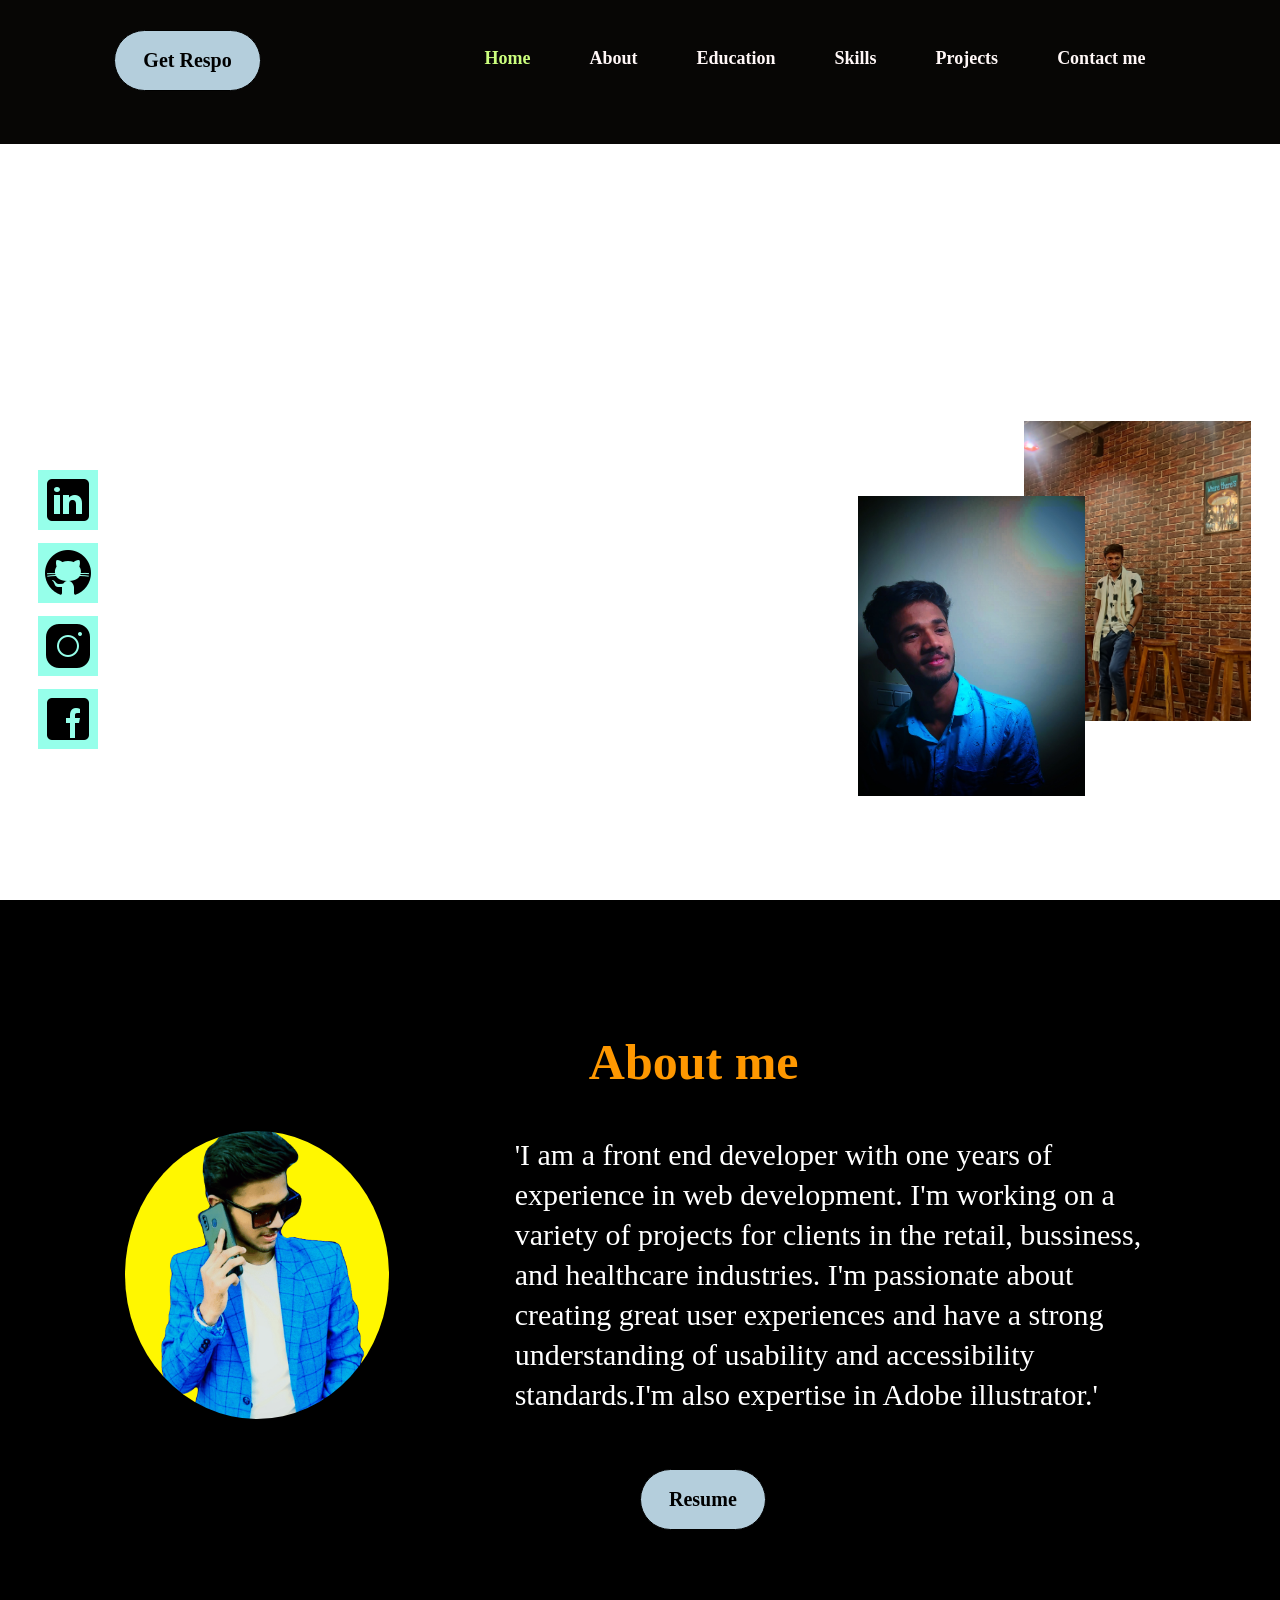
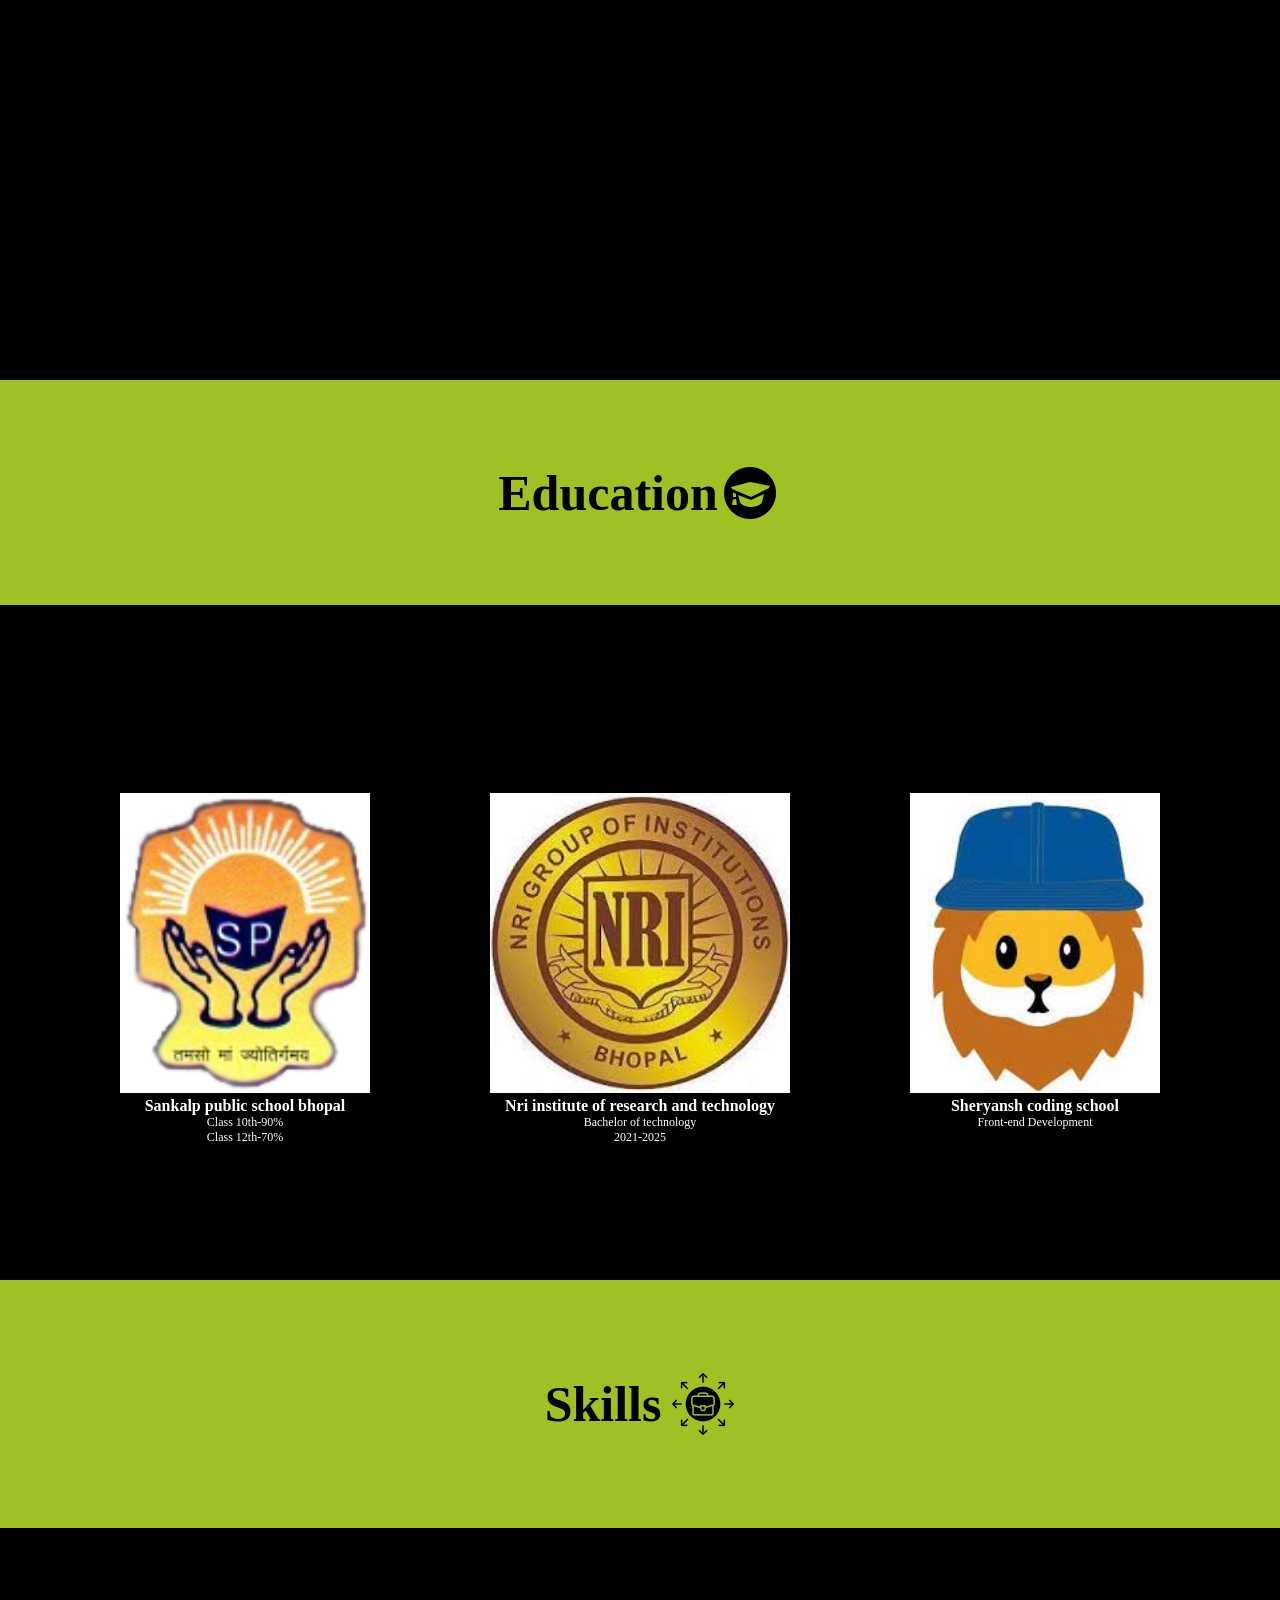
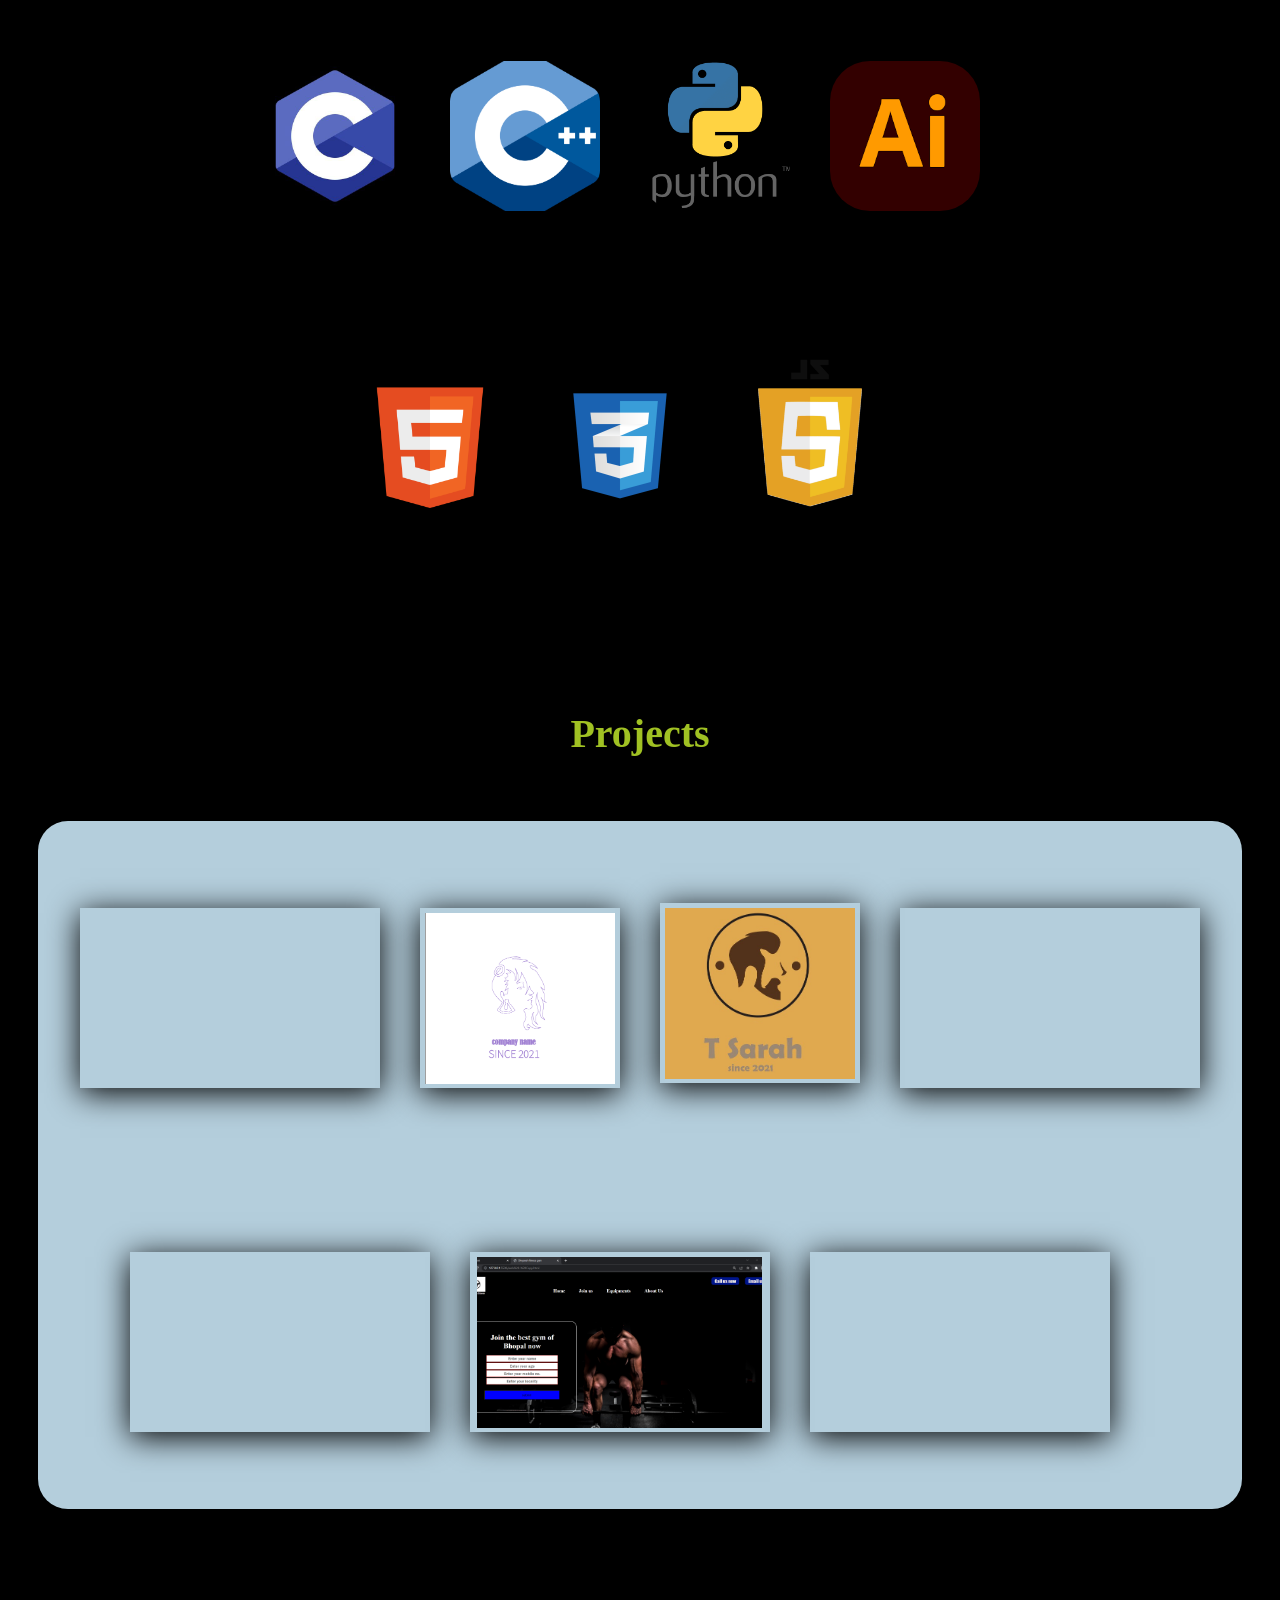
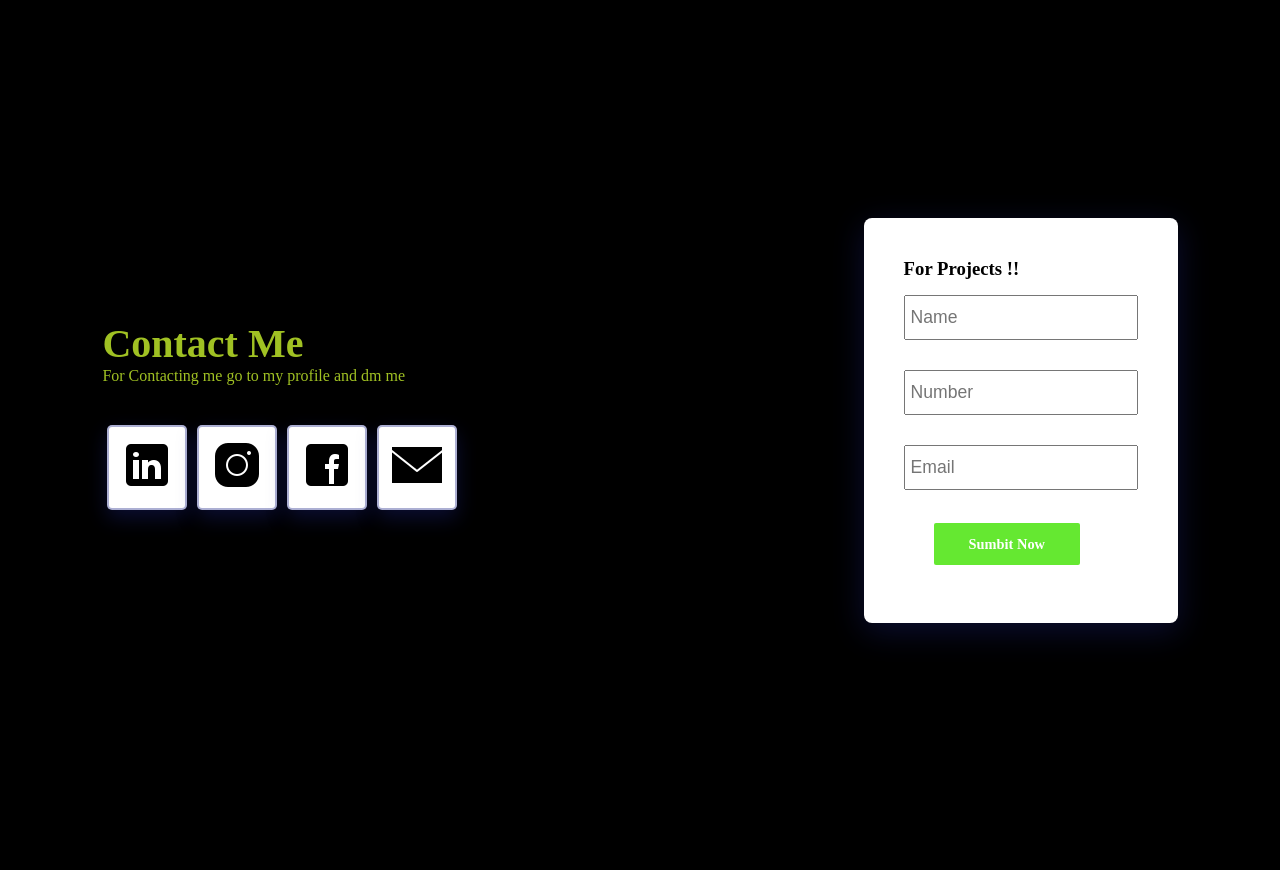
==== index.html @ 9c55d38c "added index.html" ====
<!DOCTYPE html>
<html lang="en">
<head>
    <meta charset="UTF-8">
    <meta http-equiv="X-UA-Compatible" content="IE=edge">
    <meta name="viewport" content="width=device-width, initial-scale=1.0">
    <title>Divyansh's portfolio</title>
    <link rel="stylesheet" href="style1.css">
</head>
<body>
    
      <div id="navigation">
           <button traget="_parent">Get Respo </button>
          <div class="navi">
            <a href="#" id="hed">Home</a>
            <a href="#page2">About</a>
            <a href="#page3">Education</a>
            <a href="#page4">Skills</a>
            <a href="#page5">Projects</a>
            <a href="#registration">Contact me</a>
          </div>
      </div>
      <div id="imgcon">
          <div id="img1"></div>
          <div id="img2"></div>
          <H3>Hello I'm</H3>
          <h1>Divyansh chouhan</h1>
          <h5>-Frontend Developer</h5>
          <div  class="links" id="social">
           <a href="https://www.linkedin.com/in/divyansh-chouhan-25a646249"target="_parent"><img src="icons8-linkedin-50.png" alt=""></a>
           <a href="https://github.com/divyansh2222"target="_parent"><img src="icons8-github-50.png" alt=""></a>
           <a href="https://www.instagram.com/patel___ka___chora/"target="_parent"><img src="icons8-instagram-50.png" alt=""></a>
           <a href="https://www.facebook.com/diyansh.chohan/"target="_parent"><img src="icons8-facebook-50.png" alt=""></a>
          </div>
        
      </div>
        <div id="page2"> 
            <div id="ss">
              <h1>About me</h1>
             <div id="con">
              <div id="imgg"></div>
             <p>'I am a front end developer with one years of experience in web development. I'm working on a variety of projects for clients in the retail, bussiness, and healthcare industries. I'm passionate about creating great user experiences and have a strong understanding of usability and accessibility standards.I'm also expertise in  Adobe illustrator.'
             </div>
             <button href="www.github.com"  traget="_parent">Resume</button>      
        </div>
        </div>
        <div id="page3">
          <div id="topic">
            <h2>Education</h2>
          <img src="icons8-education-64.png" alt="">
          </div>
          <div id="imag">
            <div class="same" id="pic1">
              <img src="SANKALP TEMPLATE.png" alt="">
              <h1>Sankalp public  school bhopal</h1>
              <p>Class 10th-90%</p>
              <p>Class 12th-70%</p>
            </div>
            <div class="same" id="pic2">
              <img src="download.jpg" alt="">
              <h1>Nri institute of research and technology</h1>
              <p>Bachelor of technology</p>
              <p>2021-2025</p>
            </div>
            <div class="same" id="pic3">
              <img src="download (1).jpg" alt="">
              <h1>Sheryansh coding school</h1>
              <p>Front-end Development</p>
            </div>
          </div>
        </div>
        <div id="page4">
          <div id="skill">
            <h2>Skills</h2>
          <img src="icons8-skills-64.png" alt="">
          </div>
          <div id="skills">
            <div id="skill1" class="related">
              <img src="715b59c8c7545d9dafb1a04111edde40.jpg" alt="">
            </div>
            <div id="skill1" class="related">
              <img src="ISO_C++_Logo.svg.png" alt="">
            </div>
            <div id="skill1" class="related">
              <img src="Python-Symbol.png" alt="">
            </div>
            <div id="skill1" class="related">
              <img src="download (2).png" alt="">
            </div>
            <div id="skill1" class="related">
              <img src="HTML5_logo_and_wordmark.svg.png" alt="">
            </div>
            <div id="skill1" class="related">
              <img src="css3-logo.png" alt="">
            </div>
            <div id="skill1" class="related">
              <img src="JavaScript-Logo-500x281.png" alt="">
            </div>
          </div>
        </div>

        <div id="page5">
          <h1>Projects</h1>
          <div id="video">
            <div id="video1" class="vdo">
              <video autoplay loop muted src="Yubo website - Google Chrome 2023-05-22 15-38-58.mp4" alt="">
            </div>
           
            <div id="video3" class="vdo">
              <img src="PROJECT 3 HAIR..png" alt="">
            </div>
            <div id=video4" class="vdo">
              <img src="PROJ3.jpg" alt="">
            </div>    
            <div id="video2" class="vdo">
              <video muted autoplay loop src="Apple's site - Google Chrome 2023-05-22 15-41-27.mp4" alt="">
            </div>
            <div id="video6" class="vdo">
              <video muted  loop autoplay src="EDUCATION WALA - Google Chrome 2023-05-22 13-29-42.mp4" alt="">
            </div>
            <div id="video5" class="vdo">
              <img src= "Divyansh fitness gym - Google Chrome 22-05-2023 13_26_19.png" alt="">
            </div>
            
            <div id="video7" class="vdo">
              <video autoplay loop muted src="Dribble-discover the World's - Google Chrome 2023-05-22 16-35-30.mp4" alt="">
            </div>
          </div>
        </div>
          <section id="registration">
            <div class="remainder">
                <h1>Contact Me</h1>
                <p>For Contacting me go to my profile and dm me</p>
                <div class="time">
                    <div class="day">
                      <a href="https://www.linkedin.com/in/divyansh-chouhan-25a646249" target="_blank"><img src="icons8-linkedin-50.png" alt=""></a>
                    </div>
                    <div class="day">
                      <a href="https://www.instagram.com/patel___ka___chora/"target="_blank"><img src="icons8-instagram-50.png" alt=""></a>
                    </div>
                    <div class="day">
                      <a href="https://www.facebook.com/diyansh.chohan/"target="_blank"><img src="icons8-facebook-50.png" alt=""></a>
                    </div>
                    <div class="day">
                       <a href="mailto:divyanshpatel2222@gmail.com" target="_blank"><img src="icons8-email-50.png" alt=""></a>
                    </div>
                </div>
            </div>
            <div class="form">
                <h3>For Projects !!</h3>
                <input type="text" placeholder="Name" id="">
                <input type="text" placeholder="Number" id="">
                <input type="email" placeholder="Email" id="">
                <div class="btn">
                    <a class="yellow" href="#"> Sumbit Now</a>
    
                </div>
            </div>
        </section>    
</body>
</html>
---- style1.css ----
*{
    margin: 0;
    padding: o;
    box-sizing: border-box;
}
html,body{
    height: 100%;
    width: 100%;
}
#main{
    position: relative;
}
#navigation{
    height: 16%;
    width: 100%;
    background-color:rgb(7 6 5);
    background-position: center;
    background-size: cover;
    padding: 20px;
    display: flex;
    align-items: flex-start;
    justify-content: space-around;
    position: sticky;
    top: 0px;
    z-index: 10000;

}
 #navigation button{
    margin-top: 10px;
    padding: 18px 28px;
    border: 1px solid black;
    border-radius: 50px;
    font-size: 20px;
    font-family: gilroy;
    font-weight: 700; 
    background-color: #b4cedc;
    color:black ;

}
#navigation button:hover{
    color:  #000;
    background-color: rgb(255, 247, 0);
}

.navi{
    margin-top: 28px;
}
#navigation a{
    
    padding: 16px 20px;
    border-radius: 50px;
    /* background-color:#b4bbb9db; */
    color: rgb(255, 247, 247);
    font-weight: 700;
    font-size: 18px;
    margin-left: 15px;
    text-decoration: none;
    font-family: gilroy;
}
#navigation #hed{
    color: #ccff7e;
}
#navigation #hed:hover{
    color: #000000;
    background-color:  rgb(255, 247, 0);
}

#navigation a:hover{
    background-color:  rgb(255, 247, 0);
    color: black;
}
#imgcon{
    height: 84%;
    width: 100%;
    background-image: url(https://images.unsplash.com/photo-1510936111840-65e151ad71bb?ixlib=rb-4.0.3&ixid=MnwxMjA3fDB8MHxwaG90by1wYWdlfHx8fGVufDB8fHx8&auto=format&fit=crop&w=1190&q=80);
    background-position: center;
    background-size: cover;
    position: relative;
}
#imgcon #img1{
    height: 300px;
    width: 227px;
    margin-top: 50px;
    background-image: url(IMG-20220302-WA0163-01.jpeg);
    background-position: center;
    background-size: cover;
    position: absolute;
    top: 40%;
    left: 67%;
    z-index: 100;
    transition: all ease 0.9s;
}
#imgcon #img1:hover{
   scale: 1.2;
    background-image: url(IMG-20220302-WA0163-01.jpeg);
    background-position: center;
    background-size: cover;
    border-radius: 30px;
    z-index: 100;
}

#imgcon #img2{
    height: 300px;
    width: 227px;
    margin-top: 50px;
    background-image: url(IMG_20211219_200038.jpg);
    background-position: center;
    background-size: cover;
    position: absolute;
    top: 30%;
    left: 80%;
    z-index: 90;
    transition: all ease 0.9s;

}
#imgcon #img2:hover{
    scale: 1.2;
    background-image: url(IMG_20211219_200038.jpg);
    background-position: center;
    background-size: cover;
    border-radius: 30px;
    z-index: 110;
}
#imgcon h1{
    position: absolute;
    top: 66%;
    left: 21%;
    color: #fff;
    font-family: gilroy;
    font-weight: 700;
    font-size: 50px;
}
#imgcon h3{
    position: absolute;
    top: 61%;
    left: 21%;
    color: #fff;
    font-family: gilroy;
    font-weight: 400;
    font-size: 27px;
}
#imgcon h5{
    position: absolute;
    top:  77%;
    left: 21%;
    font-style: italic;
    color: #fff;
    font-family: gilroy;
    font-weight: 300;
    font-size: 23px;
}
#social{
     display: flex;
     align-items: center;
     justify-content: center;
     flex-direction: column;
}
.links{
    position: absolute;
    bottom: 20%;
    left: 3%;
}
.links a{
    height: 60px;
    width: 60px;
    background-color: #65ffe1ad;
    margin-top: 13px;
    display: flex;
    align-items: center;
    justify-content: center;
}
#social a:hover img{
    height: 60px;
    width: 60px;
    transition: all ease 0.3s;
    background-color: #ffffff;
}
/* ABOUT ME */
#page2{
    height:   120%;
    width: 100%;
    background-color: black;
    position: relative;
}

#ss{
    margin-top: 25px;
    height: 90%;
    width: 100%;
    /* background-color: azure; */
    position: absolute;
    top: 10%;

    
}
#ss h1{
    
   
    font-size: 50px;
    color: #FF9800;
    font-weight: 800;
    font-family: gilroy;
    margin-left: 46%;
    
    
}
#con{
    display: flex;
    align-items: center;
    flex-wrap: wrap;
    justify-content: space-evenly;
    margin-top: 40px;
}
#con p{
    width: 50%;
    color: #fff;
    font-size: 30px;
    font-family: Courgette;
    line-height: 40px;

}
 #imgg{
    height: 288px;
    width: 264px;
    border-radius: 50%;
    background-color: rgb(255, 247, 0);
    background-image: url(Snapchat-29924176-01.png);
    background-position: center;
    background-size: cover;
    overflow-y: visible;
    
}
#imgg img{
    height: 100%;
    width: 100%;
    object-fit: cover;
}
#page2 button{
   margin-top: 50px;
   margin-left: 50%;
    padding: 18px 28px;
    border: 1px solid black;
    border-radius: 50px;
    font-size: 20px;
    font-family: gilroy;
    font-weight: 700; 
    background-color: #b4cedc;
    color:black ;

}
#page2 button:hover{
    color:  #000;
    background-color: rgb(255, 247, 0);
}

/* EDUCATION */
#page3{
    height: 100%;
    width: 100%;
    background-color: #000;
}
#page3 h2{
    
    font-size: 50px;
    color: #000;
    font-weight: 800;
    font-family: gilroy;
}
#page3 #topic{
    height: 25%;
    width: 100%;
    background-color: #a0c123;
    display: flex;
    align-items: center;
    justify-content: center;
}
#imag{
    height: 75%;
    width: 100%;
    /* background-color: #fff; */
    display: flex;
    align-items: center;
    justify-content: space-evenly;

}
.same h1{
    font-size: 16px;
    font-family: gilroy;
    color: #fff;
    text-align: center;

}
.same p{
    font-size: 12px;
    font-family: gilroy;
    color:#fff;
    text-align: center;

}
#pic1{
    height: 300px;
    width: 250px;
    background-color: #fff;
   
}
#pic1 img{
    height: 100%;
    width: 100%;
    object-fit: cover;
   
}
#pic2{
    height: 300px;
    width: 300px;
    
}
#pic2 img{
    height: 100%;
    width: 100%;
    object-fit: cover;
}
#pic3{
    height: 300px;
    width: 250px;
   
}
#pic3 img{
    height: 100%;
    width: 100%;
    object-fit: cover;
}
   /* SKILLS */
#page4{
    height: 110%;
    width: 100%;
    background-color: #000;
    position: relative;
    
}
#page4 h2{
    margin-right: 10px;
    font-size: 50px;
    color: #000;
    font-weight: 800;
    font-family: gilroy;
    
}
#page4 #skill{
    height: 25%;
    width: 100%;
    background-color: #a0c123;
    display: flex;
    align-items: center;
    justify-content: center;
} 
#skills{
    height: 60%;
    width: 60%;
    position: absolute;
    top: 30%;
    left: 20%;
    right: 20%;
  
    display: flex;
    flex-wrap: wrap;
  align-items: center;    
  justify-content: center;
  
}
.related{
    height: 150px;
    width: 150px;
    /* background-color: #a0c123; */
    border-radius: 40px;
    
    
}
.related img{
    height: 100%;
    width: 100%;
    object-fit: cover;
    border-radius: 40px;
}
#skill1{
    margin-top: 20px;
    margin-right: 40px;
}

 /* PROJECTS */
#page5{
    height: 100%;
    width: 100%;
    background-color: #000;
    padding-top: 30px;
    position: relative;
    padding-top: 40px;
}
#page5 h1{
    font-size: 40px;
    font-weight: 700;
    font-family: gilroy;
    color: #a0c123;
    text-align: center;

}

#video{
    height: 80%;
    width: 94%;
  margin-left: 3%;
  margin-top: 5%;
    display: flex;
    flex-wrap: wrap;
  align-items: center;   
  background-color: #b4cedc; 
  justify-content: center;
  border-radius: 30px;
  
}
.vdo{
    height:180px;
    width: 200px;
    box-shadow: 0 5px 30px 0 black;
    display: flex;
   align-items: center;
   justify-content: center;

}
.vdo video{
    height: 95%;
    width: 95%;
    object-fit: cover;
  display: flex;
   align-items: center;
   justify-content: center;
}
.vdo img{
    height: 95%;
    width: 95%;
    object-fit: cover;
    display: flex;
   align-items: center;
   justify-content: center;
    
}
#video7{
    height:180px;
    width: 300px;
    margin-top: 10px;
    margin-right: 40px;
}
#video6{
    height:180px;
    width: 300px;
    margin-top: 10px;
    margin-right: 40px;
    
}
#video5{
    height:180px;
    width: 300px;
    margin-top: 10px;
    margin-right: 40px;
   
    
}
#video4{
    height: 200px;
    width: 200px;
    margin-top: 10px;
    margin-right: 40px;
    
}

#video3{
    height:180px;
    width: 200px;
    margin-top: 10px;
    margin-right: 40px;
    
}
#video2{
    height:180px;
    width: 300px;
    margin-top: 10px;
    margin-left: 40px;
    
}
#video1{
    height:180px;
    width: 300px;
    margin-top: 10px;
    margin-right: 40px;
}
 /* CONTACT ME */
#registration{
   background-color: #000;
    width: 100%;
    height: 100vh;
    background-size: cover;
    background-position: center;
    display: flex;
    justify-content: space-between;
    align-items: center;  
     padding: 6vw 8vw 6vw 8vw;  
}
#registration .remainder{
    color:  #a0c123;
    font-family: gilroy;

}
#registration .remainder h1{
    color: #fff;
    font-size: 40px;
    color: #a0c123;

}
    
#registration .remainder .time{
    margin-top: 40px;
    display: flex;
}
#registration .remainder .time .day{
    text-align: center;
    padding: 13px 13px;
    background-color: #fff;
    backdrop-filter: blur(4px);
    box-shadow: 0 8px 20px 0 rgba(31,38, 135, 0.37) ;
    border-radius: 5px;
    margin: 0 5px 10px 5px;
    border: 2px solid rgba(31,38, 135, 0.37);
    font-size: 1.1rem;
    font-weight: 400;
}
.day:hover{

    background-color: #ffffff;
}
#registration .form{

    border-radius: 8px;
    background-color: #fff;
    box-shadow: 0 8px 32px 0 rgba(31,38, 135, 0.37) ;
    display: flex;
    padding: 40px;
    flex-direction: column;

}
#registration .form input{
    margin: 15px 0px;
    padding: 10px 5px;
    font-size: 1.1rem;
    font-weight: 100;
}
#registration .btn{

    margin: 10px;
    padding: 20px;
}

#registration a.yellow{
    text-decoration: none;
    font-size: 0.9rem;
    padding: 13px 35px;
    background-color: aliceblue;
    font-weight: 600;
    border-radius: 2px;
    color: #fff;
    background-color: rgba(91, 231, 35, 0.932);
    transition: 0.3s ease;
}
#registration a.yellow:hover{
    color: #fff;
    background-color: rgb(46, 46, 148);
}
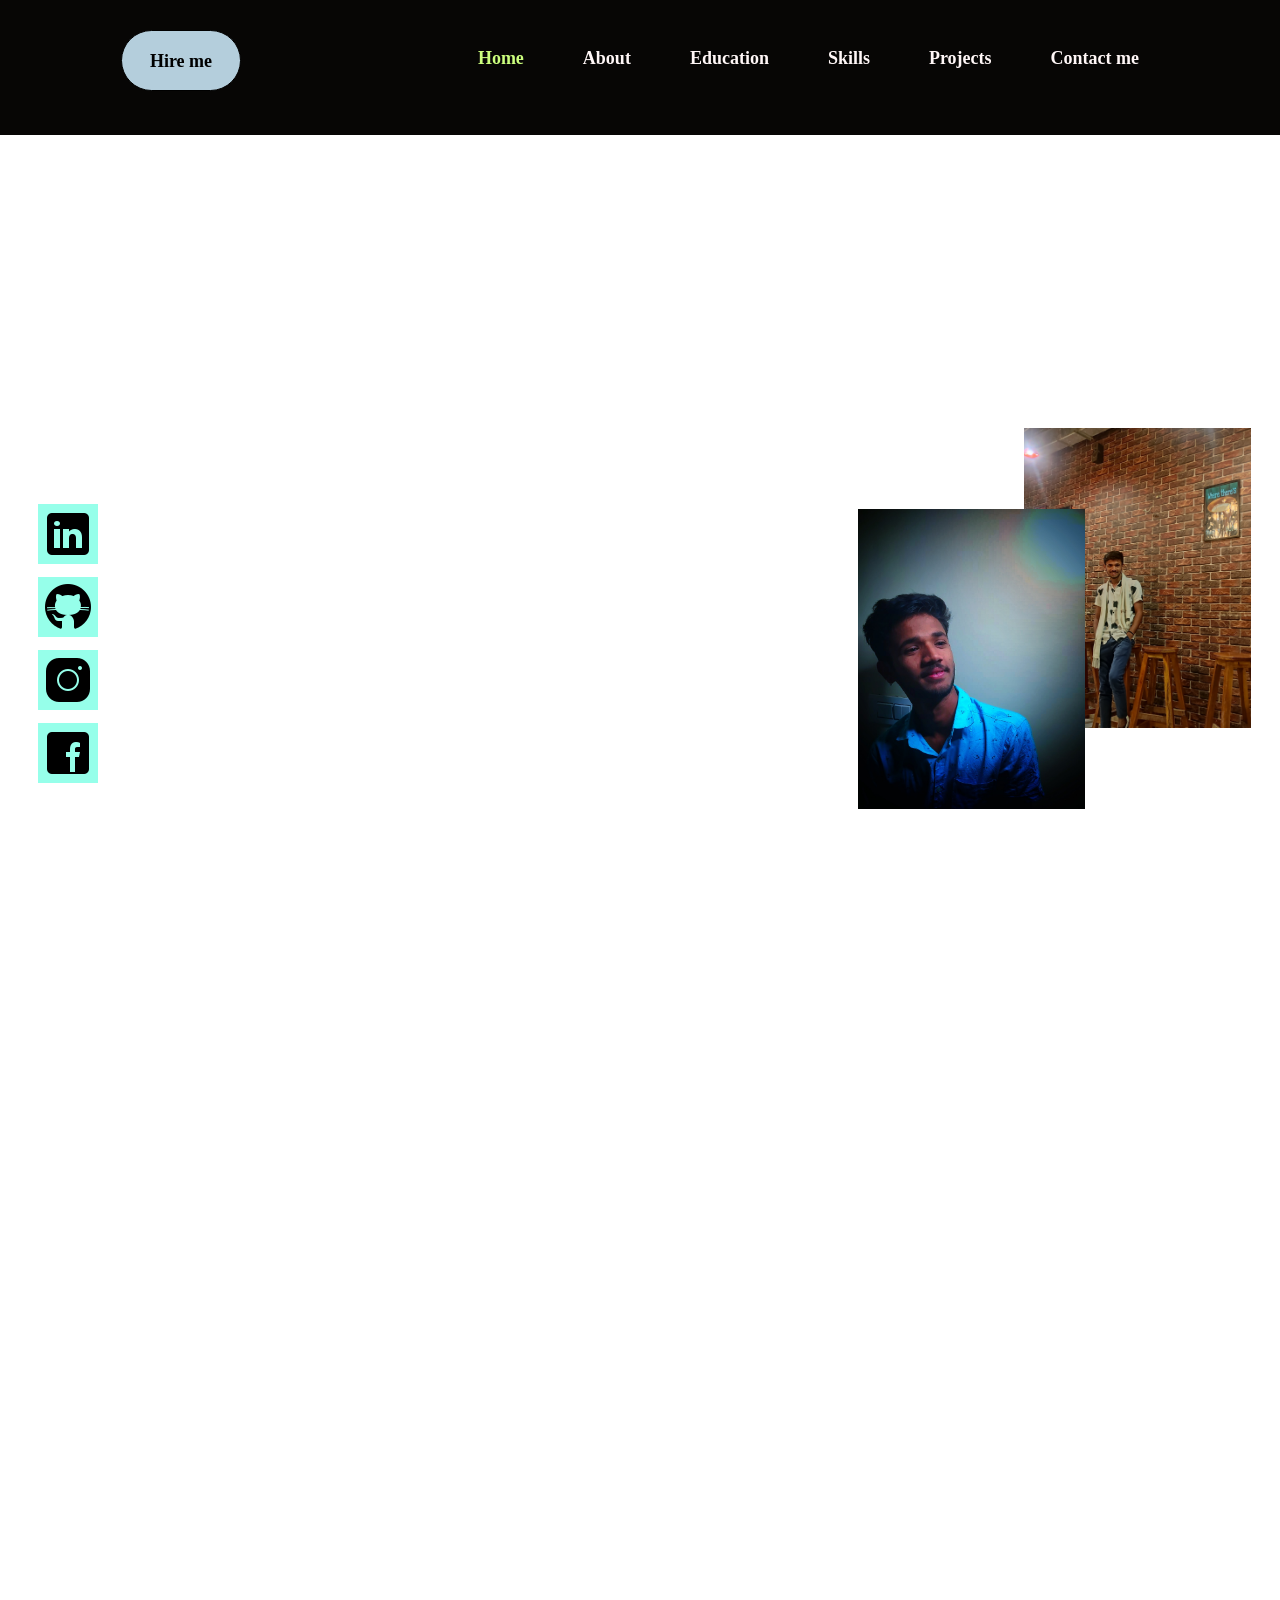
==== commit f6a40919: "Update index.html" ====
--- a/index.html
+++ b/index.html
@@ -10,7 +10,7 @@
 <body>
     
       <div id="navigation">
-           <button traget="_parent">Get Respo </button>
+           <button traget="_parent"><a  id="hire" href="https://wa.me/9575055406">Hire me</a> </button>
           <div class="navi">
             <a href="#" id="hed">Home</a>
             <a href="#page2">About</a>
@@ -41,7 +41,7 @@
               <div id="imgg"></div>
              <p>'I am a front end developer with one years of experience in web development. I'm working on a variety of projects for clients in the retail, bussiness, and healthcare industries. I'm passionate about creating great user experiences and have a strong understanding of usability and accessibility standards.I'm also expertise in  Adobe illustrator.'
              </div>
-             <button href="www.github.com"  traget="_parent">Resume</button>      
+             <button><a href="https://drive.google.com/file/d/1DlnKvKfgfv0HhaeMFB44UEeJ-bGqx7oP/view?usp=drive_link" traget="_parent">Resume</a></button>      
         </div>
         </div>
         <div id="page3">
@@ -158,4 +158,4 @@
             </div>
         </section>    
 </body>
-</html>+</html>
--- a/style1.css
+++ b/style1.css
@@ -6,13 +6,14 @@
 html,body{
     height: 100%;
     width: 100%;
+    overflow-x: hidden;
 }
 #main{
     position: relative;
 }
 #navigation{
-    height: 16%;
-    width: 100%;
+    height: 15vh;
+    width: 100vw;
     background-color:rgb(7 6 5);
     background-position: center;
     background-size: cover;
@@ -36,6 +37,12 @@
     background-color: #b4cedc;
     color:black ;
 
+}
+#navigation #hire{
+        text-decoration: none;
+        color: #000;
+        padding: 0px 0px;
+        margin-left: 0px;
 }
 #navigation button:hover{
     color:  #000;
@@ -70,8 +77,8 @@
     color: black;
 }
 #imgcon{
-    height: 84%;
-    width: 100%;
+    height: 90vh;
+    width: 100vw;
     background-image: url(https://images.unsplash.com/photo-1510936111840-65e151ad71bb?ixlib=rb-4.0.3&ixid=MnwxMjA3fDB8MHxwaG90by1wYWdlfHx8fGVufDB8fHx8&auto=format&fit=crop&w=1190&q=80);
     background-position: center;
     background-size: cover;
@@ -200,7 +207,7 @@
     color: #FF9800;
     font-weight: 800;
     font-family: gilroy;
-    margin-left: 46%;
+    text-align: center;
     
     
 }
@@ -248,6 +255,10 @@
     color:black ;
 
 }
+#page2 a{
+    text-decoration: none;
+    color: #000;
+}
 #page2 button:hover{
     color:  #000;
     background-color: rgb(255, 247, 0);
@@ -280,7 +291,10 @@
     /* background-color: #fff; */
     display: flex;
     align-items: center;
+    flex-direction: row;
+    flex-wrap: wrap ;
     justify-content: space-evenly;
+    gap: 20px;
 
 }
 .same h1{
@@ -335,6 +349,7 @@
     width: 100%;
     background-color: #000;
     position: relative;
+    
     
 }
 #page4 h2{
@@ -356,11 +371,9 @@
 #skills{
     height: 60%;
     width: 60%;
-    position: absolute;
-    top: 30%;
-    left: 20%;
-    right: 20%;
-  
+   margin-left: 50%;
+   transform: translate(-50%);
+   text-align: center;
     display: flex;
     flex-wrap: wrap;
   align-items: center;    
@@ -496,7 +509,7 @@
 #registration{
    background-color: #000;
     width: 100%;
-    height: 100vh;
+    height: 100%;
     background-size: cover;
     background-position: center;
     display: flex;
@@ -572,4 +585,165 @@
 #registration a.yellow:hover{
     color: #fff;
     background-color: rgb(46, 46, 148);
-}+}
+
+@media screen and (max-width: 600px) {
+    .navi a{
+        display: none;
+    }
+    #navigation{
+        height: 13vh;
+        padding: 10px 0px;
+        justify-content: flex-start;
+        padding-left: 10px;
+        position: relative;
+    }
+    #imgcon{
+        height: 70vh;
+        width: 100vw;
+        /* background-position:center;
+        background-size: cover; */
+        z-index: 1000;
+    }
+    #imgcon h3{
+        top: 8%;
+        left: 30%;
+        font-size: 40px;
+    }
+    #imgcon h1{
+        top: 18%;
+        left: 30%;
+        font-size: 30px;
+    }
+    #imgcon h5{
+        top: 25%;
+        left: 30%;
+        font-size: 20px;
+    }
+    #imgcon #img1{
+        height: 250px;
+        width: 180px;
+        top: 35%;
+        left: 35%;
+    
+    }
+    #imgcon #img2{
+        height: 250px;
+        width: 180px;
+        top: 30%;
+        left: 45%;
+    
+    }
+    .links{
+        top: 35%;
+        left: 3%;
+    }
+    #imgg{
+        height: 198px;
+        width: 164px;
+    }
+    #con p{
+        font-size: 18px;
+        line-height: 20px;
+    
+    }
+    #page2{
+        height:   90%;
+    }
+    #ss{
+        margin-top: 10px;
+        top: 5%;
+    }
+    
+       
+    #page2 button{
+        margin-left: 50%;
+        transform: translate(-50%);
+     }
+     #page3 #topic{
+        height: 10%;
+    }
+    #page3 h2{
+        font-size: 30px;
+    }
+    #topic>img{
+        height: 50px;
+    }
+    #imag{
+        height: 85%;
+    }
+    #pic1{
+        height: 160px;
+        width: 150px;
+    }
+    #pic2{
+        height: 150px;
+        width: 150px;
+        
+    }  
+    #pic3{
+        height: 150px;
+        width: 150px;
+        
+    }
+    #page4{
+        height: 80%;
+    }
+    #page4 h2{
+        font-size: 30px;
+    }
+    #page4 #skill{
+        height: 13%;
+    }
+    #skill>img{
+        height: 50px;
+    }
+    #skills{
+        margin-top: 50px;
+        width: 80%;
+        height: 60%;
+    }
+    .related{
+        height: 100px;
+        width: 100px; 
+    }
+    #page5{
+        height: 195%;
+    }
+    #video1{
+        margin-right: 0px;
+    }
+    #video{
+        height: 105%;
+        width: 94%;
+    }
+    #video6{
+        margin-right: 0px;    
+    }
+    #video3{
+        margin-right: 0px;    
+    }
+    #video2{
+        margin-left: 0px;  
+    } 
+    #video5{
+        margin-right: 0px;    
+    }
+    #video7{
+        margin-right: 0px;    
+    }
+    #registration{
+         height: 120%;
+         display: flex;
+         flex-wrap: wrap;
+         flex-direction: row;   
+     }
+     .remainder{
+        margin-top: 150px;
+     }
+     #registration .remainder .time .day{
+        padding: 8px 8px;
+    
+    } 
+    
+  }
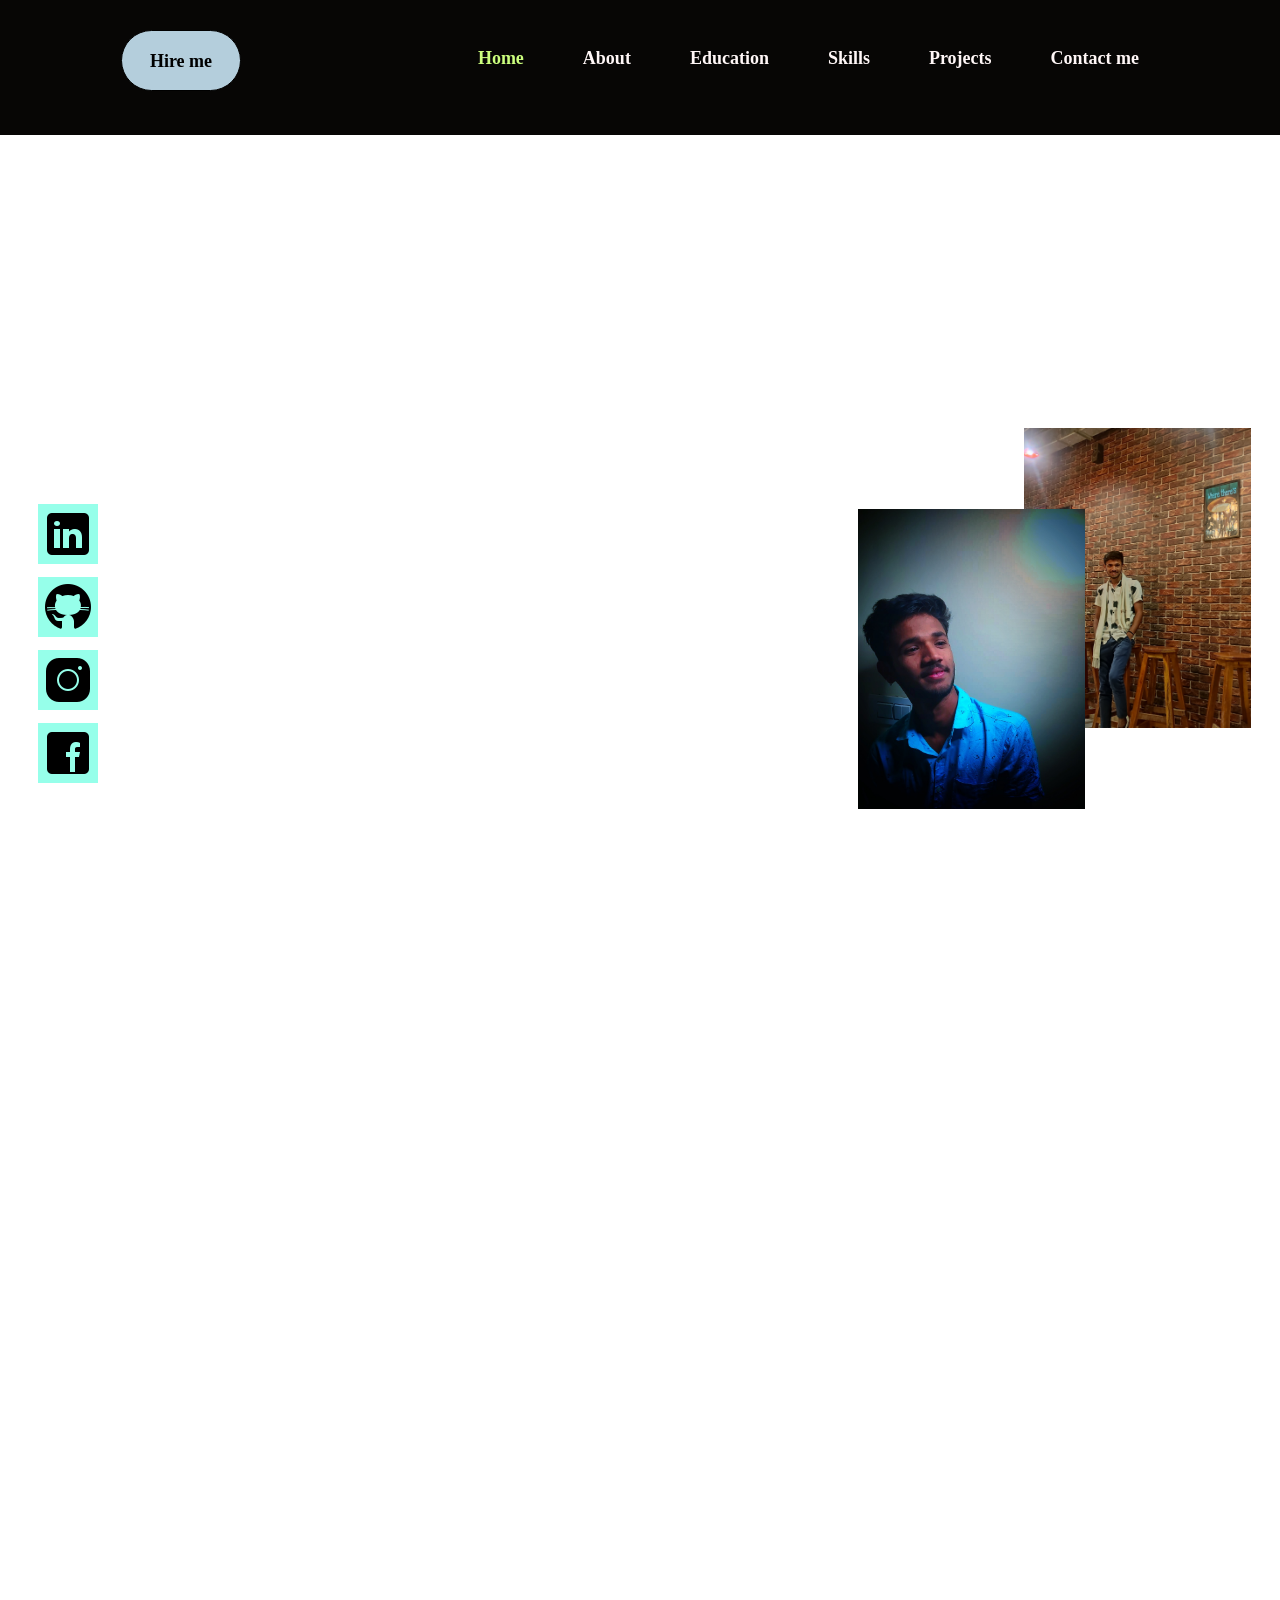
==== commit 6ec24fb5: "Add files via upload" ====
--- a/index.html
+++ b/index.html
@@ -18,7 +18,22 @@
             <a href="#page4">Skills</a>
             <a href="#page5">Projects</a>
             <a href="#registration">Contact me</a>
+            <img style="color:aliceblue" src="icons8-menu-24 (1).png" alt="">
           </div>
+      </div>
+      <div class="flip">
+        <a href="#" id="hed">Home</a>
+        <hr>
+        <a href="#page2">About</a>
+        <hr>
+        <a href="#page3">Education</a>
+        <hr>
+        <a href="#page4">Skills</a>
+        <hr>
+        <a href="#page5">Projects</a>
+        <hr>
+        <a href="#registration">Contact me</a>
+        <hr>
       </div>
       <div id="imgcon">
           <div id="img1"></div>
@@ -39,7 +54,7 @@
               <h1>About me</h1>
              <div id="con">
               <div id="imgg"></div>
-             <p>'I am a front end developer with one years of experience in web development. I'm working on a variety of projects for clients in the retail, bussiness, and healthcare industries. I'm passionate about creating great user experiences and have a strong understanding of usability and accessibility standards.I'm also expertise in  Adobe illustrator.'
+             <p>'I am a MERN Stack Developer with one years of experience in web development. I'm working on a variety of projects for clients in the retail, bussiness, and healthcare industries. I'm passionate about creating great user experiences and have a strong understanding of usability and accessibility standards.I'm also expertise in  Adobe illustrator.'
              </div>
              <button><a href="https://drive.google.com/file/d/1DlnKvKfgfv0HhaeMFB44UEeJ-bGqx7oP/view?usp=drive_link" traget="_parent">Resume</a></button>      
         </div>
@@ -81,12 +96,7 @@
             <div id="skill1" class="related">
               <img src="ISO_C++_Logo.svg.png" alt="">
             </div>
-            <div id="skill1" class="related">
-              <img src="Python-Symbol.png" alt="">
-            </div>
-            <div id="skill1" class="related">
-              <img src="download (2).png" alt="">
-            </div>
+>
             <div id="skill1" class="related">
               <img src="HTML5_logo_and_wordmark.svg.png" alt="">
             </div>
@@ -96,21 +106,34 @@
             <div id="skill1" class="related">
               <img src="JavaScript-Logo-500x281.png" alt="">
             </div>
+            <div id="skill1" class="related">
+              <img src="pngwing.com (2).png" alt="">
+            </div>
+            <div id="skill1" class="related">
+              <img src="pngwing.com (3).png" alt="">
+            </div>
+            <div id="skill1" class="related">
+              <img src="pngwing.com (4).png" alt="">
+            </div>
+            <div id="skill1" class="related">
+              <img src="pngwing.com (5).png" alt="">
+            </div>
           </div>
         </div>
 
         <div id="page5">
           <h1>Projects</h1>
-          <div id="video">
+          <div id="video" src=" https://lnkd.in/gY7xa6pP
+          ">
             <div id="video1" class="vdo">
               <video autoplay loop muted src="Yubo website - Google Chrome 2023-05-22 15-38-58.mp4" alt="">
             </div>
            
-            <div id="video3" class="vdo">
-              <img src="PROJECT 3 HAIR..png" alt="">
+            <div id="video1" class="vdo">
+              <video autoplay loop muted src="Growupp - Google Chrome 2024-07-13 14-38-45.mp4" alt="">
             </div>
-            <div id=video4" class="vdo">
-              <img src="PROJ3.jpg" alt="">
+            <div id="video1" class="vdo">
+              <video autoplay loop muted src="Hotel Odisej-Mljet Island Hotel - Google Chrome 2024-05-02 13-23-09.mp4" alt="Hotel Odisej-Mljet Island Hotel - Google Chrome 2024-05-02 13-23-09.mp4">
             </div>    
             <div id="video2" class="vdo">
               <video muted autoplay loop src="Apple's site - Google Chrome 2023-05-22 15-41-27.mp4" alt="">
@@ -124,6 +147,9 @@
             
             <div id="video7" class="vdo">
               <video autoplay loop muted src="Dribble-discover the World's - Google Chrome 2023-05-22 16-35-30.mp4" alt="">
+            </div>
+            <div id="video1" class="vdo">
+              <video autoplay loop muted src="Document - Google Chrome 2024-07-13 14-49-53.mp4" alt="">
             </div>
           </div>
         </div>
@@ -156,6 +182,7 @@
     
                 </div>
             </div>
-        </section>    
+        </section>   
+        <script src="script.js"></script> 
 </body>
-</html>
+</html>
--- a/style1.css
+++ b/style1.css
@@ -25,6 +25,9 @@
     top: 0px;
     z-index: 10000;
 
+}
+.navi img{
+    display: none;
 }
  #navigation button{
     margin-top: 10px;
@@ -76,6 +79,33 @@
     background-color:  rgb(255, 247, 0);
     color: black;
 }
+.flip{
+    height: 30vh;
+    width: 100vw;
+    background-color:rgb(7 6 5);
+    background-position: center;
+    background-size: cover;
+    padding: 20px;
+    top: 0px;
+    z-index: 10000;
+    display:none;
+
+ 
+
+}
+
+.flip a{
+display: block;
+    margin-left: 50%;
+
+    border-radius: 50px;
+    /* background-color:#b4bbb9db; */
+    color: rgb(255, 247, 247);
+    font-weight: 700;
+    font-size: 18px;
+    text-decoration: none;
+    font-family: gilroy;
+}
 #imgcon{
     height: 90vh;
     width: 100vw;
@@ -345,7 +375,7 @@
 }
    /* SKILLS */
 #page4{
-    height: 110%;
+    height: 120%;
     width: 100%;
     background-color: #000;
     position: relative;
@@ -594,9 +624,15 @@
     #navigation{
         height: 13vh;
         padding: 10px 0px;
-        justify-content: flex-start;
+        display: flex;
+         align-items: center;
+        justify-content:space-between;
         padding-left: 10px;
         position: relative;
+    }
+    .navi img{
+        margin-left: 150px;
+        display: block;
     }
     #imgcon{
         height: 70vh;
@@ -687,7 +723,7 @@
         
     }
     #page4{
-        height: 80%;
+        height: 160%;
     }
     #page4 h2{
         font-size: 30px;
@@ -746,4 +782,4 @@
     
     } 
     
-  }
+  }
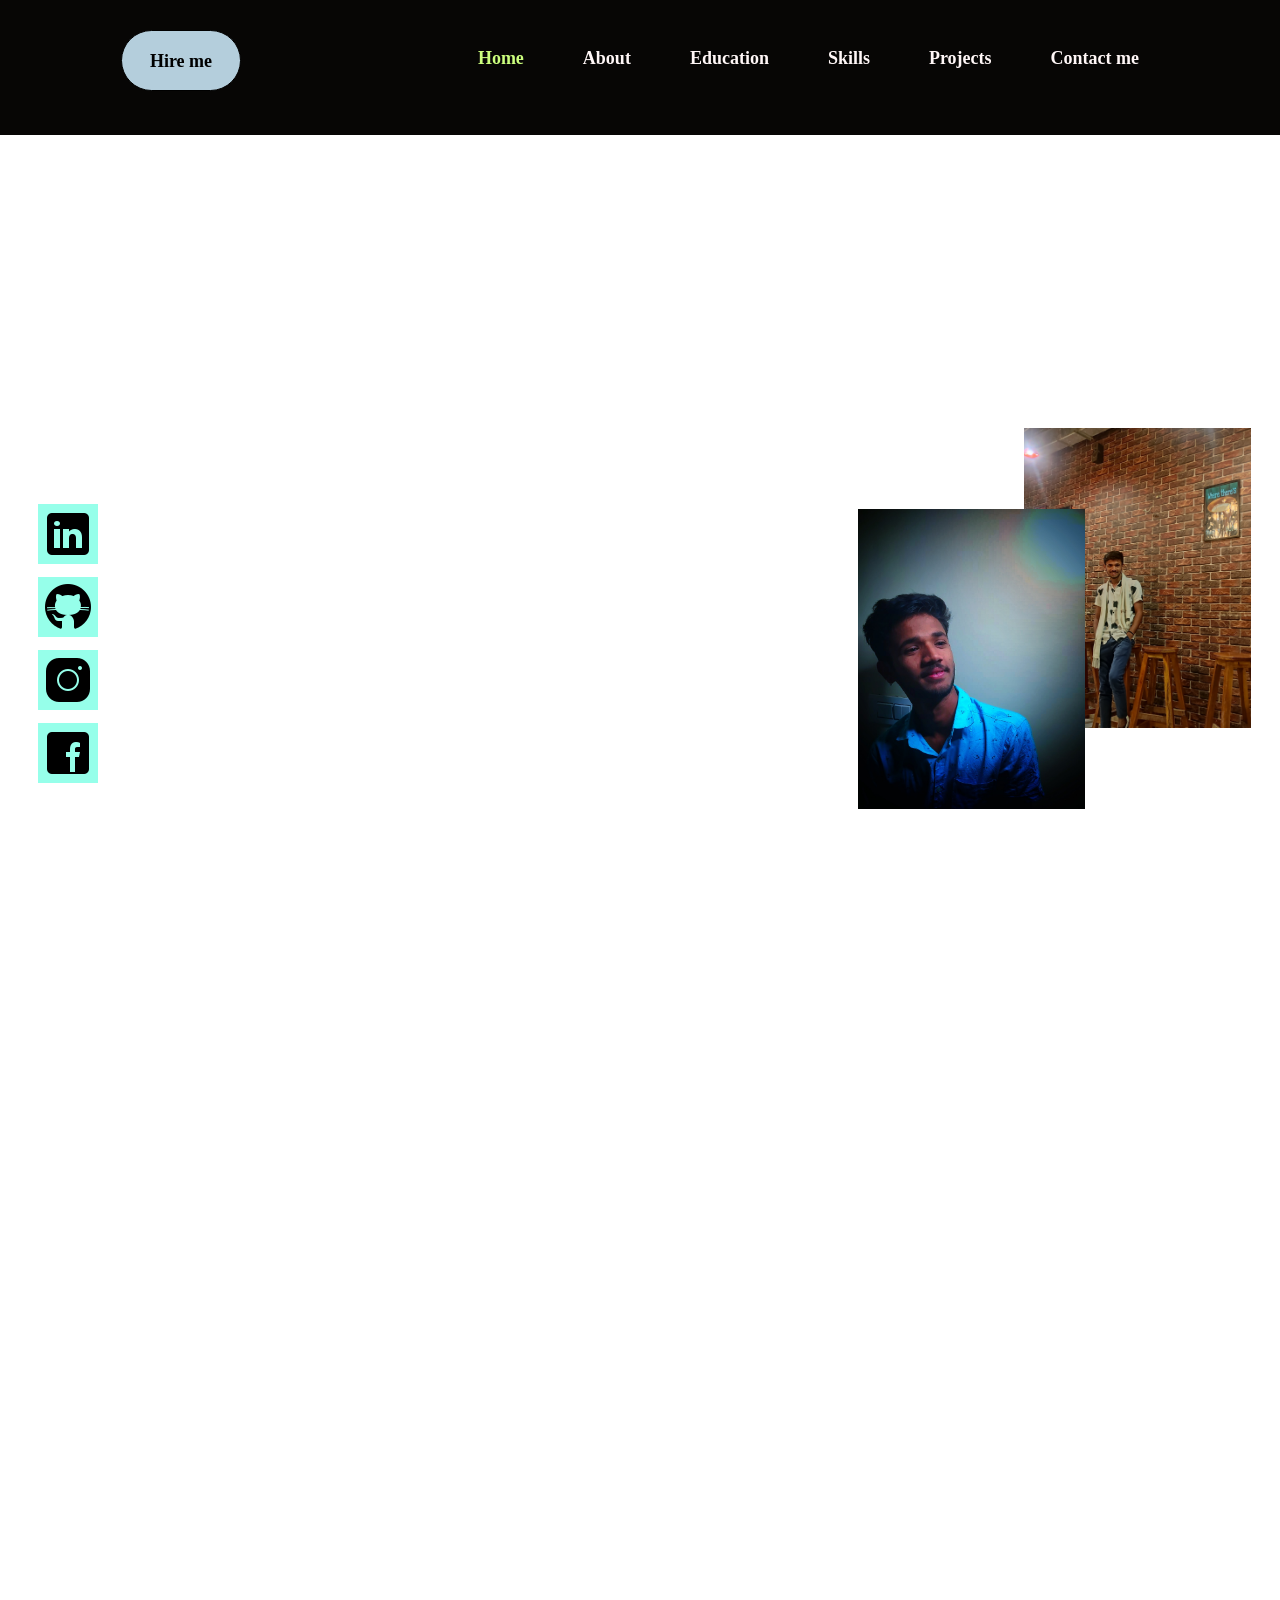
==== commit 73fb6d4e: "Update index.html" ====
--- a/index.html
+++ b/index.html
@@ -44,7 +44,7 @@
           <div  class="links" id="social">
            <a href="https://www.linkedin.com/in/divyansh-chouhan-25a646249"target="_parent"><img src="icons8-linkedin-50.png" alt=""></a>
            <a href="https://github.com/divyansh2222"target="_parent"><img src="icons8-github-50.png" alt=""></a>
-           <a href="https://www.instagram.com/patel___ka___chora/"target="_parent"><img src="icons8-instagram-50.png" alt=""></a>
+           <a href="https://www.instagram.com/divyanshpatel.__/"><img src="icons8-instagram-50.png" alt=""></a>
            <a href="https://www.facebook.com/diyansh.chohan/"target="_parent"><img src="icons8-facebook-50.png" alt=""></a>
           </div>
         
@@ -90,9 +90,7 @@
           <img src="icons8-skills-64.png" alt="">
           </div>
           <div id="skills">
-            <div id="skill1" class="related">
-              <img src="715b59c8c7545d9dafb1a04111edde40.jpg" alt="">
-            </div>
+            
             <div id="skill1" class="related">
               <img src="ISO_C++_Logo.svg.png" alt="">
             </div>
@@ -107,21 +105,21 @@
               <img src="JavaScript-Logo-500x281.png" alt="">
             </div>
             <div id="skill1" class="related">
-              <img src="pngwing.com (2).png" alt="">
+              <img src="png-transparent-figma-app-logo-tech-companies-thumbnail.png" alt="">
             </div>
             <div id="skill1" class="related">
               <img src="pngwing.com (3).png" alt="">
             </div>
             <div id="skill1" class="related">
-              <img src="pngwing.com (4).png" alt="">
+              <img src="adobe-illustrator-software-icon_539007-181.avif" alt="">
             </div>
             <div id="skill1" class="related">
-              <img src="pngwing.com (5).png" alt="">
+              <img src="Adobe-Photoshop-Logo-2019-2020.png" alt="">
             </div>
           </div>
         </div>
 
-        <div id="page5">
+        <!-- <div id="page5">
           <h1>Projects</h1>
           <div id="video" src=" https://lnkd.in/gY7xa6pP
           ">
@@ -152,8 +150,19 @@
               <video autoplay loop muted src="Document - Google Chrome 2024-07-13 14-49-53.mp4" alt="">
             </div>
           </div>
+        </div> -->
+         
+        <div id="page5">
+          <h1>Projects</h1>
+          <div class="project-container">
+            <a class="project-link" href="https://wemart-frontend.vercel.app/" target="_blank">Project 1: ApnaMart Ecommerce Website</a>
+            <a class="project-link" href="https://dynamic-dashboard-trisanco.vercel.app/" target="_blank">Project 2:Dynamic Dashboard </a>
+            <a class="project-link" href="https://vercel.com/divyansh2222s-projects/hellowizz-2wt4" target="_blank">Project 3: HelloWizz Website</a>
+            <a class="project-link" href="https://elevator-two.vercel.app/" target="_blank">Project 4:  5 Elevator system</a>
+            <a class="project-link" href="https://divyansh2222.github.io/wednesdayweb-clone/" target="_blank">Project 5: Wednesday Web Clone</a>
+          </div>
         </div>
-          <section id="registration">
+        <section id="registration">
             <div class="remainder">
                 <h1>Contact Me</h1>
                 <p>For Contacting me go to my profile and dm me</p>
@@ -162,7 +171,7 @@
                       <a href="https://www.linkedin.com/in/divyansh-chouhan-25a646249" target="_blank"><img src="icons8-linkedin-50.png" alt=""></a>
                     </div>
                     <div class="day">
-                      <a href="https://www.instagram.com/patel___ka___chora/"target="_blank"><img src="icons8-instagram-50.png" alt=""></a>
+                      <a href="https://www.instagram.com/divyanshpatel.__/"target="_blank"><img src="icons8-instagram-50.png" alt=""></a>
                     </div>
                     <div class="day">
                       <a href="https://www.facebook.com/diyansh.chohan/"target="_blank"><img src="icons8-facebook-50.png" alt=""></a>
@@ -185,4 +194,4 @@
         </section>   
         <script src="script.js"></script> 
 </body>
-</html>+</html>
--- a/style1.css
+++ b/style1.css
@@ -430,7 +430,7 @@
 }
 
  /* PROJECTS */
-#page5{
+/* #page5{
     height: 100%;
     width: 100%;
     background-color: #000;
@@ -534,8 +534,44 @@
     width: 300px;
     margin-top: 10px;
     margin-right: 40px;
-}
- /* CONTACT ME */
+} */
+ 
+
+#page5{
+    height: 50%;
+    width: 100%;
+    background-color: #000;
+    padding-top: 30px;
+    position: relative;
+    padding-top: 40px;
+}
+#page5 h1{
+    font-size: 40px;
+    font-weight: 700;
+    font-family: gilroy;
+    color: #a0c123;
+    text-align: center;
+
+}
+  .project-container {
+    display: flex;
+    flex-direction: column;
+    align-items: center;
+    gap: 15px;
+    margin-top: 20px;
+  }
+  .project-link {
+    text-decoration: none;
+    color: white;
+    font-size: 18px;
+    font-weight: bold;
+    transition: transform 0.3s ease, font-size 0.3s ease;
+  }
+  .project-link:hover {
+    transform: scale(1.1);
+    font-size: 22px;
+  }
+/* CONTACT ME */
 #registration{
    background-color: #000;
     width: 100%;
@@ -617,9 +653,14 @@
     background-color: rgb(46, 46, 148);
 }
 
+
 @media screen and (max-width: 600px) {
     .navi a{
         display: none;
+        
+    }
+    .flip a{
+        text-align: start;
     }
     #navigation{
         height: 13vh;
@@ -633,6 +674,7 @@
     .navi img{
         margin-left: 150px;
         display: block;
+        margin-right: 20px;
     }
     #imgcon{
         height: 70vh;
@@ -723,7 +765,7 @@
         
     }
     #page4{
-        height: 160%;
+        height:110%;
     }
     #page4 h2{
         font-size: 30px;
@@ -744,7 +786,8 @@
         width: 100px; 
     }
     #page5{
-        height: 195%;
+        
+        height: 30%;
     }
     #video1{
         margin-right: 0px;
@@ -782,4 +825,52 @@
     
     } 
     
-  }+  }
+  @media screen and (max-width: 465px) {
+ #page2{
+    height: 150%;
+ }
+ #hire{
+    font-size: 14px;
+ }
+ #imgcon h5{
+
+    font-weight: 300;
+    font-size: 14px;
+    display: none;
+}
+  }
+
+
+
+  @media screen and (max-width: 365px) {
+  #pic1{
+    height: 80px;
+    width: 80px;
+  }
+  #pic2{
+    height: 80px;
+    width: 80px;
+  }
+  #pic3{
+    height: 80px;
+    width: 80px;
+  }
+  #page4{
+    height: 140%;
+  }
+  #page5{
+        
+    height: 30%;
+}
+  #video{
+    height: 150%;
+  }
+  #registration{
+    height: 200%;
+  }
+  #registration .remainder .time{
+    display:none;
+   
+}
+  }
